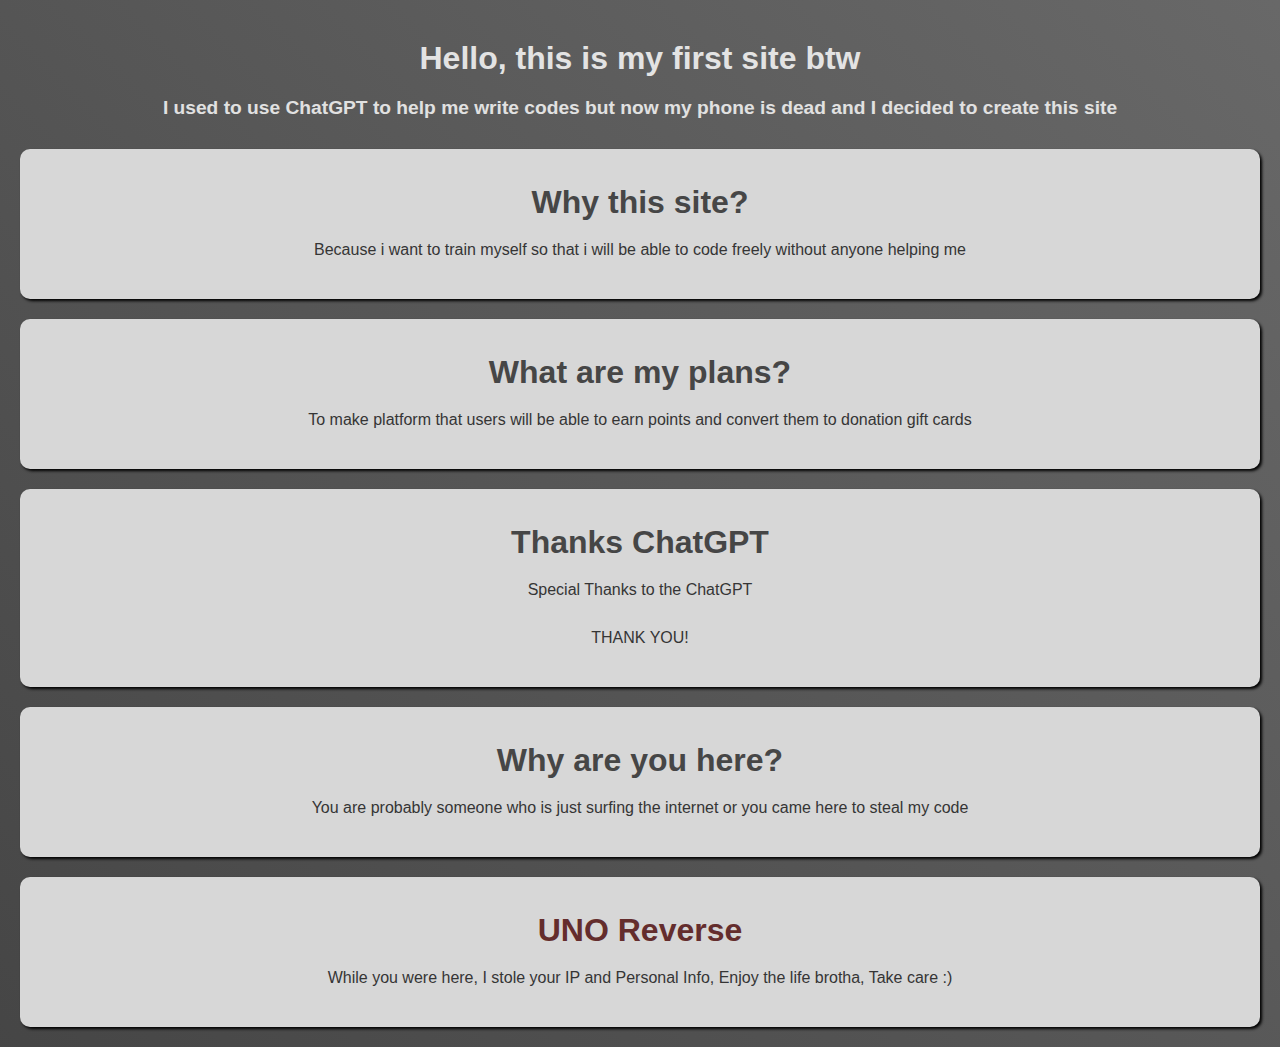
==== index.html @ 4b10171a "Add files via upload" ====
<!DOCTYPE html>
<html lang="en">
<head>
    <meta charset="UTF-8">
    <meta http-equiv="X-UA-Compatible" content="IE=edge">
    <meta name="viewport" content="width=device-width, initial-scale=1.0">
    <title>First Site - Hello World</title>
    <link rel="stylesheet" href="styles.css">
</head>
<body>
    <h1 id="h1">Hello, this is my first site btw</h1>
    <h4>I used to use ChatGPT to help me write codes but now my phone is dead and I decided to create this site</h4>
    <div class="container">
        <h1>Why this site?</h1>
        <p>Because i want to train myself so that i will be able to code freely without anyone helping me</p>
    </div>
    <div class="container">
        <h1>What are my plans?</h1>
        <p>To make platform that users will be able to earn points and convert them to donation gift cards</p>
    </div>
    <div class="container">
        <h1>Thanks ChatGPT</h1>
        <p>Special Thanks to the ChatGPT</p>  
        <p>THANK YOU!</p> 
    </div>
    <div class="container">
        <h1>Why are you here?</h1>
        <p>You are probably someone who is just surfing the internet or you came here to steal my code</p>
    </div>
    <div class="container2">
        <h1>UNO Reverse</h1>
        <p>While you were here, I stole your IP and Personal Info, Enjoy the life brotha, Take care :)</p>
    </div>
</body>
</html>
---- styles.css ----
* {
    font-family:Arial, Helvetica, sans-serif;
    margin: auto;
    text-align: center;
}
html {
    scroll-behavior: smooth;
}

body {
    margin-top: 30px;
    background: linear-gradient(45deg, rgb(23, 23, 23), rgb(161, 161, 161));
    background-repeat: no-repeat;
    background-size: 400% 400%;
    color: rgb(227, 227, 227);
}
.container {
    background: rgb(215, 215, 215);
    color: rgb(70, 70, 70);
    padding: 20px;
    margin: 20px;
    border-radius: 10px;
    box-shadow: 2px 2px 3px rgb(0, 0, 0.8);
}
.container2 {
    background: rgb(215, 215, 215);
    color: rgb(100, 45, 45);
    padding: 20px;
    margin: 20px;
    border-radius: 10px;
    box-shadow: 2px 2px 3px rgb(0, 0, 0.8);
}
h1 {
    margin-top: 5px;
    padding: 10px;
}
h4 {
    font-size: larger;
    color: rgb(225, 225, 225);
    margin-bottom: 10px;
    padding: 10px;
}
p {
    color: rgb(53, 53, 53);
    margin-bottom: 10px;
    padding: 10px;
}
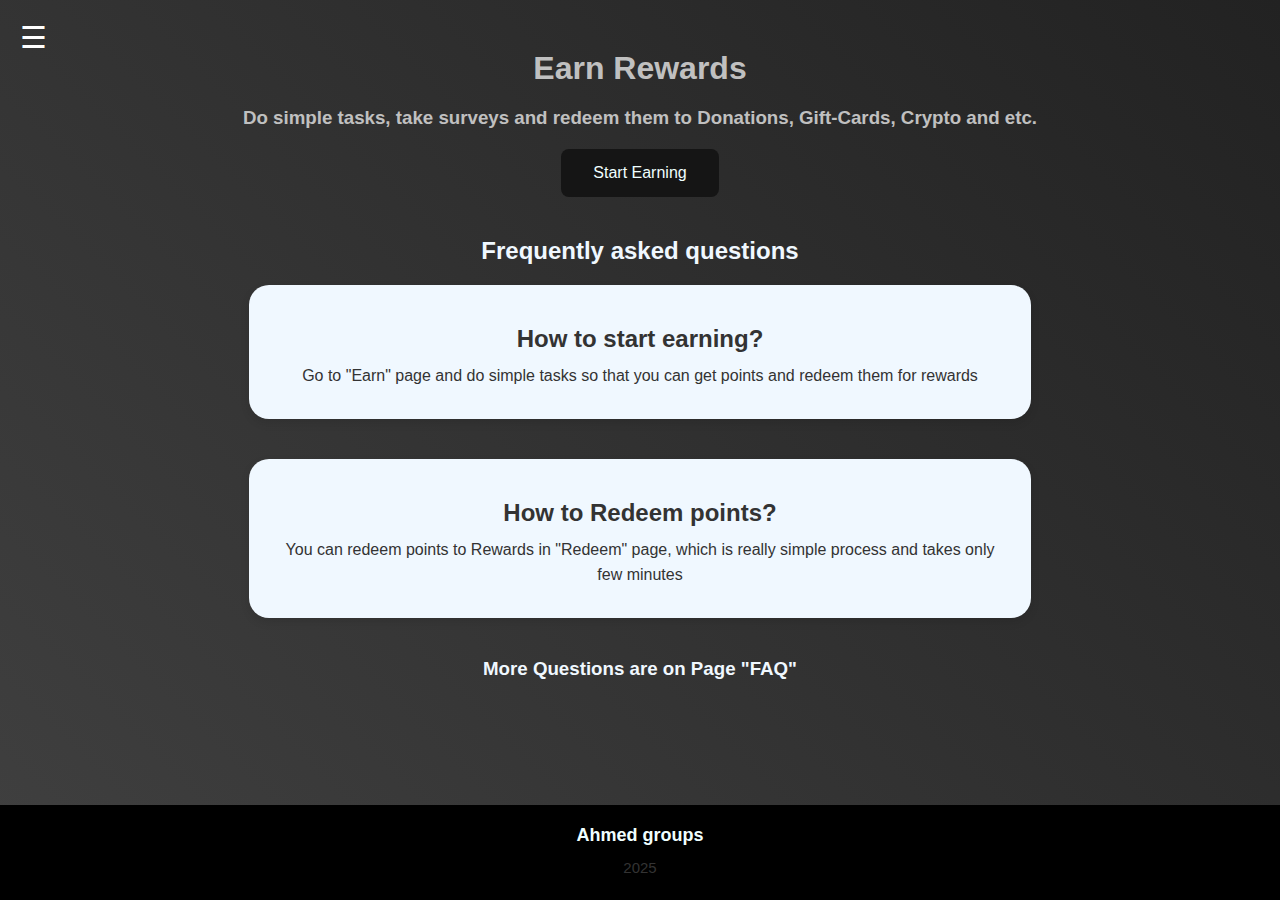
==== commit 8b40f657: "Add files via upload" ====
--- a/index.html
+++ b/index.html
@@ -4,32 +4,48 @@
     <meta charset="UTF-8">
     <meta http-equiv="X-UA-Compatible" content="IE=edge">
     <meta name="viewport" content="width=device-width, initial-scale=1.0">
-    <title>First Site - Hello World</title>
+    <title>Earn Rewards</title>
     <link rel="stylesheet" href="styles.css">
 </head>
 <body>
-    <h1 id="h1">Hello, this is my first site btw</h1>
-    <h4>I used to use ChatGPT to help me write codes but now my phone is dead and I decided to create this site</h4>
-    <div class="container">
-        <h1>Why this site?</h1>
-        <p>Because i want to train myself so that i will be able to code freely without anyone helping me</p>
+    <div class="hamburger" onclick="toggleSidebar()">
+        &#9776;
     </div>
-    <div class="container">
-        <h1>What are my plans?</h1>
-        <p>To make platform that users will be able to earn points and convert them to donation gift cards</p>
+    <div class="sidebar">
+        <ul>
+            <li><a href="index.html">Home</a></li>
+            <li><a href="earn.html">Earn</a></li>
+            <li><a href="redeem.html">Redeem</a></li>
+            <li><a href="about.html">About us</a></li>
+            <li><a href="answers.html">FAQ</a></li>
+        </ul>
     </div>
-    <div class="container">
-        <h1>Thanks ChatGPT</h1>
-        <p>Special Thanks to the ChatGPT</p>  
-        <p>THANK YOU!</p> 
+    <div class="overlay" onclick="closeSidebar()"></div>
+
+    <div class="content">
+        <h1 class="page-header">Earn Rewards</h1>
+        <h3>Do simple tasks, take surveys and redeem them to Donations, Gift-Cards, Crypto and etc.</h2>
+        <a href="earn.html">
+            <button>Start Earning</button>
+        </a>
+        <h2 class="FAQ">Frequently asked questions</h2>
+        <div class="container">
+            <h2>How to start earning?</h2>
+            <p>Go to "Earn" page and do simple tasks so that you can get points and redeem them for rewards</p>
+        </div>
+        <div class="container">
+            <h2>How to Redeem points?</h2>
+            <p>You can redeem points to Rewards in "Redeem" page, which is really simple process and takes only few minutes</p>
+        </div>
+        <a href="answers.html"><h3 class="h3-redirect">More Questions are on Page "FAQ"</h3></a>
     </div>
-    <div class="container">
-        <h1>Why are you here?</h1>
-        <p>You are probably someone who is just surfing the internet or you came here to steal my code</p>
+
+    <div class="footer">
+        <a href="about.html">
+            <h4>Ahmed groups</h4>
+        </a>
+        <p>2025</p>
     </div>
-    <div class="container2">
-        <h1>UNO Reverse</h1>
-        <p>While you were here, I stole your IP and Personal Info, Enjoy the life brotha, Take care :)</p>
-    </div>
+    <script src="script.js"></script>
 </body>
 </html>--- a/styles.css
+++ b/styles.css
@@ -1,47 +1,216 @@
 * {
-    font-family:Arial, Helvetica, sans-serif;
-    margin: auto;
-    text-align: center;
-}
-html {
+    margin: 0;
+    padding: 0;
+    box-sizing: border-box;
     scroll-behavior: smooth;
 }
 
-body {
-    margin-top: 30px;
-    background: linear-gradient(45deg, rgb(23, 23, 23), rgb(161, 161, 161));
-    background-repeat: no-repeat;
-    background-size: 400% 400%;
-    color: rgb(227, 227, 227);
+html, body {
+    background: linear-gradient(45deg, rgb(64, 64, 64), #222);
+    height: 100%;
+    width: 100%;
+    overflow-x: hidden;
+    background-attachment: fixed;
+    display: flex;
+    flex-direction: column;
+    justify-content: space-between;
+    align-items: center;
 }
 .container {
-    background: rgb(215, 215, 215);
-    color: rgb(70, 70, 70);
+    align-items: center;
+    background-color: aliceblue;
+    max-width: 900px;
+    width: 90%;
+    border-radius: 20px;
+    margin-top: 10px;
     padding: 20px;
-    margin: 20px;
-    border-radius: 10px;
-    box-shadow: 2px 2px 3px rgb(0, 0, 0.8);
-}
-.container2 {
-    background: rgb(215, 215, 215);
-    color: rgb(100, 45, 45);
-    padding: 20px;
-    margin: 20px;
-    border-radius: 10px;
-    box-shadow: 2px 2px 3px rgb(0, 0, 0.8);
-}
-h1 {
-    margin-top: 5px;
-    padding: 10px;
-}
-h4 {
-    font-size: larger;
-    color: rgb(225, 225, 225);
+    margin: 20px auto;
+    box-shadow: 0 4px 10px rgba(0, 0, 0, 0.1);
+}
+
+.content {
+    display: flex;
+    flex-direction: column;
+    justify-content: center;
+    padding-bottom: 60px;
+    align-items: center;
+}
+
+.FAQ {
+    color: aliceblue;
+    text-align: center;
+    justify-content: center;
+
+}
+
+/* Hamburger Icon */
+.hamburger {
+    font-size: 30px;
+    position: absolute;
+    top: 20px;
+    left: 20px;
+    cursor: pointer;
+    color: white;
+    z-index: 1001; /* Ensure it's above the overlay */
+}
+
+/* Sidebar */
+.sidebar {
+    font-family: Arial, Helvetica, sans-serif;
+    position: fixed;
+    top: 0;
+    left: -250px; /* Hide sidebar initially */
+    width: 250px;
+    height: 100%;
+    background-color: #111;
+    transition: 0.3s ease;
+    padding-top: 60px;
+    z-index: 1000;
+}
+
+.sidebar ul {
+    list-style-type: none;
+    padding: 0;
+}
+
+.sidebar ul li {
+    padding: 8px 12px;
+    text-align: center;
+}
+
+.sidebar ul li a {
+    color: white;
+    text-decoration: none;
+    font-size: 18px;
+    display: block;
+    transition: background-color 0.3s ease;
+}
+
+.sidebar ul li a:hover {
+    background-color: #575757;
+}
+
+/* Overlay (background behind sidebar) */
+.overlay {
+    position: fixed;
+    top: 0;
+    left: 0;
+    width: 100%;
+    height: 100%;
+    background-color: rgba(0, 0, 0, 0.5); /* Dark transparent background */
+    display: none; /* Hidden by default */
+    z-index: 999; /* Below the sidebar */
+}
+
+
+h1, h3 {
+    font-family: Arial, Helvetica, sans-serif;
+    text-align: center;
+    margin-top: 20px;
+    color: rgb(192, 192, 192);
+}
+.page-header {
+    margin-top: 50px;
+}
+button {
+    background-color: rgb(21, 21, 21);
+    border: none;
+    margin: 20px auto;
+    margin-top: 20px;
+    padding: 15px 32px;
+    color: azure;
+    text-decoration: none;
+    text-align: center;
+    display: inline-block;
+    font-size: 16px;
+    cursor: pointer;
+    border-radius: 8px;
+    transition: transform 0.3s ease, box-shadow 0.3s ease;
+    justify-content: center;
+}
+
+button:hover {
+    background-color: rgb(89, 89, 89);
+    transform: scale(1.1);
+    box-shadow: 0 8px 16px rgba(0,0,0,0.1);
+}
+button:focus {
+    outline: none;
+
+}
+
+button:active {
+    transform: scale(1);
+    box-shadow: 0 4px 8px rgba(0,0,0,0.1);
+}
+
+h2 {
+    font-family: Arial, Helvetica, sans-serif;
+    color: #333;
+    text-align: center;
+    margin-top: 20px;
+}
+.h3-redirect {
+    color: aliceblue;
+    transition: transform 0.3s ease, font-size 0.3s ease;
+}
+.h3-redirect:hover {
+    transform: scale(1.1);
+}
+
+a {
+    text-decoration: none;
+}
+
+p {
+    font-family: Arial, Helvetica, sans-serif;
+    color: #333;
+    text-align: justify;
+    text-align: center;
+    line-height: 1.6;
+    margin: 10px 0;
+    padding: 0 15px;
+}
+.footer {
+    background-color: black;
+    color: azure;
+    text-align: center;
+    padding:  20px 0;
+    position: relative;
+    bottom: 0;
+    width: 100%;
+    margin-top: 20px;
+}
+.footer h4 {
+    color: azure;
     margin-bottom: 10px;
-    padding: 10px;
-}
-p {
-    color: rgb(53, 53, 53);
-    margin-bottom: 10px;
-    padding: 10px;
+    font-size: 18px;
+    font-family: Arial, Helvetica, sans-serif;
+    cursor: pointer;
+}
+.footer p {
+    margin-bottom: 0;
+    font-size: 15px;
+    font-family: Arial, Helvetica, sans-serif;
+}
+@media (max-width: 768px) {
+    .footer-content {
+        flex-direction: column;
+        align-items: center;
+     }
+    .footer h4 {
+        text-align: center;
+        cursor: pointer;
+    }
+}
+
+/* Media Query for Mobile */
+@media (max-width: 768px) {
+    .hamburger {
+        font-size: 25px;
+    }
+
+    .sidebar {
+        width: 200px;
+    }
 }